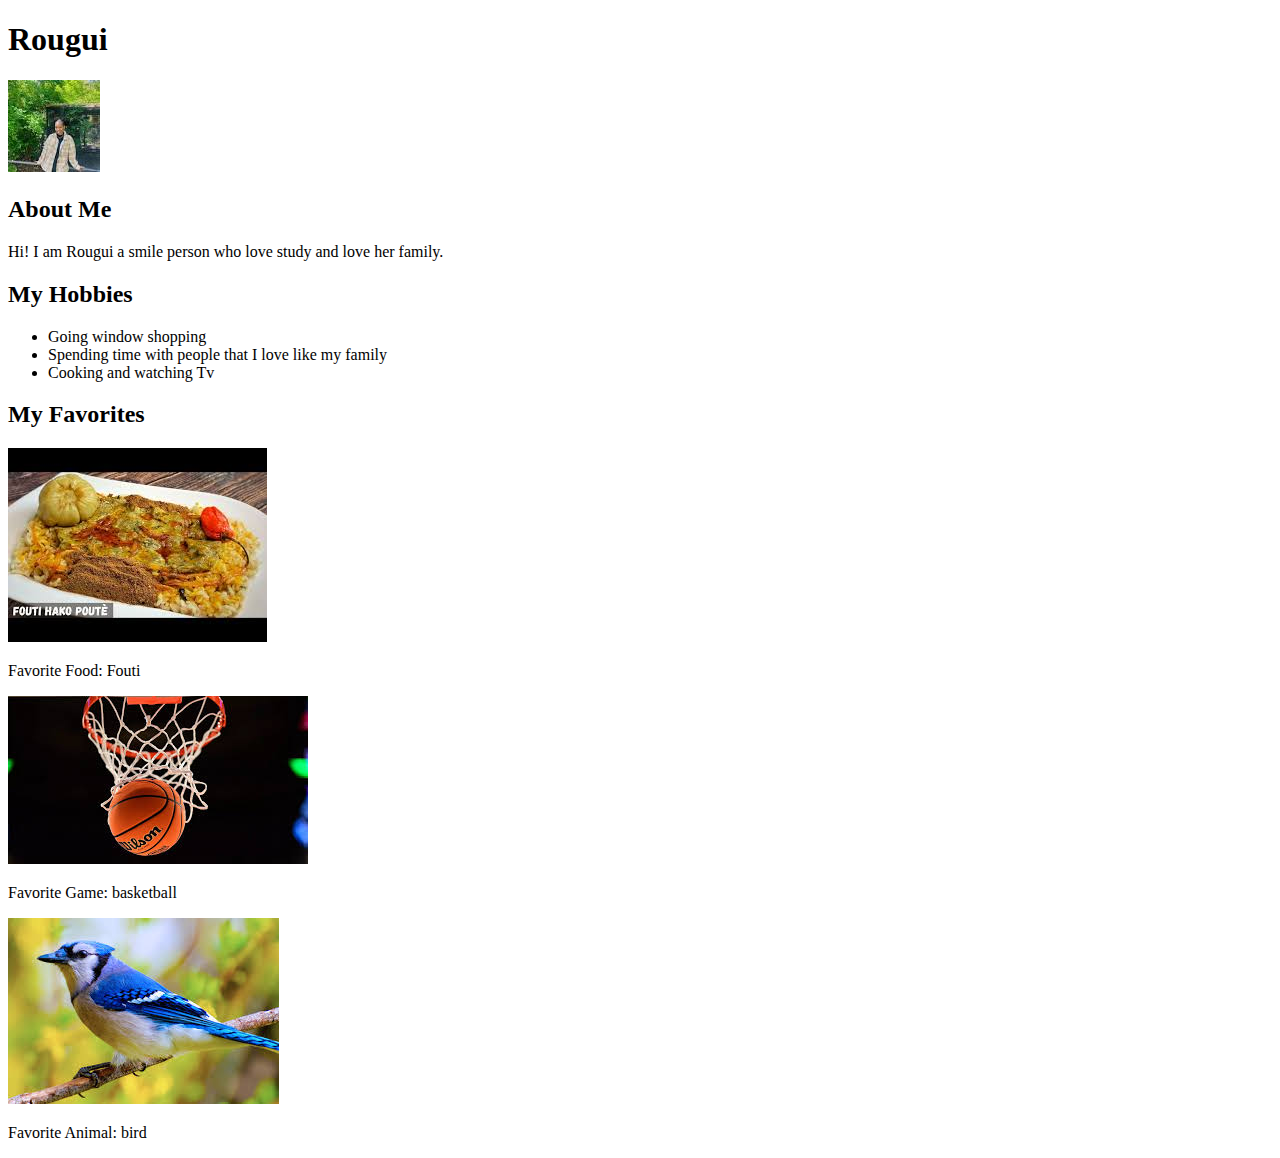
==== index.html @ f10ab416 "final  submition" ====
<!-- index.html -->
<!DOCTYPE html>
<html>
<head>
    <title>Rougui Personal Page</title>
    <link rel="stylesheet" href="style.css">
    <link href="https://fonts.googleapis.com/css2?family=Comic+Neue&display=swap" rel="stylesheet">
</head>
<body>
    <header>
        <h1>Rougui</h1>
        <img src="[data-uri]" class="profile-pic" alt="Profile picture">
    </header>
    
    <section>
        <h2>About Me</h2>
        <p>Hi! I am Rougui a smile person who love study and love her family.</p>
    </section>

    <section>
        <h2>My Hobbies</h2>
        <ul>
            <li>Going window shopping</li>
            <li>Spending time with people that I love like my family</li>
            <li>Cooking and watching Tv</li>
        </ul>
    </section>

    <section>
        <h2>My Favorites</h2>
        <div class="favorites-grid">
            <div class="favorite-item">
                <img src="[data-uri]" alt="Favorite food">
                <p>Favorite Food: Fouti</p>
            </div>
            <div class="favorite-item">
                <img src="[data-uri]" alt="Favorite game">
                <p>Favorite Game: basketball</p>
            </div>
            <div class="favorite-item">
                <img src="[data-uri]" alt="Favorite animal">
                <p>Favorite Animal: bird</p>
            </div>
        </div>
    </section>
</body>
</html>
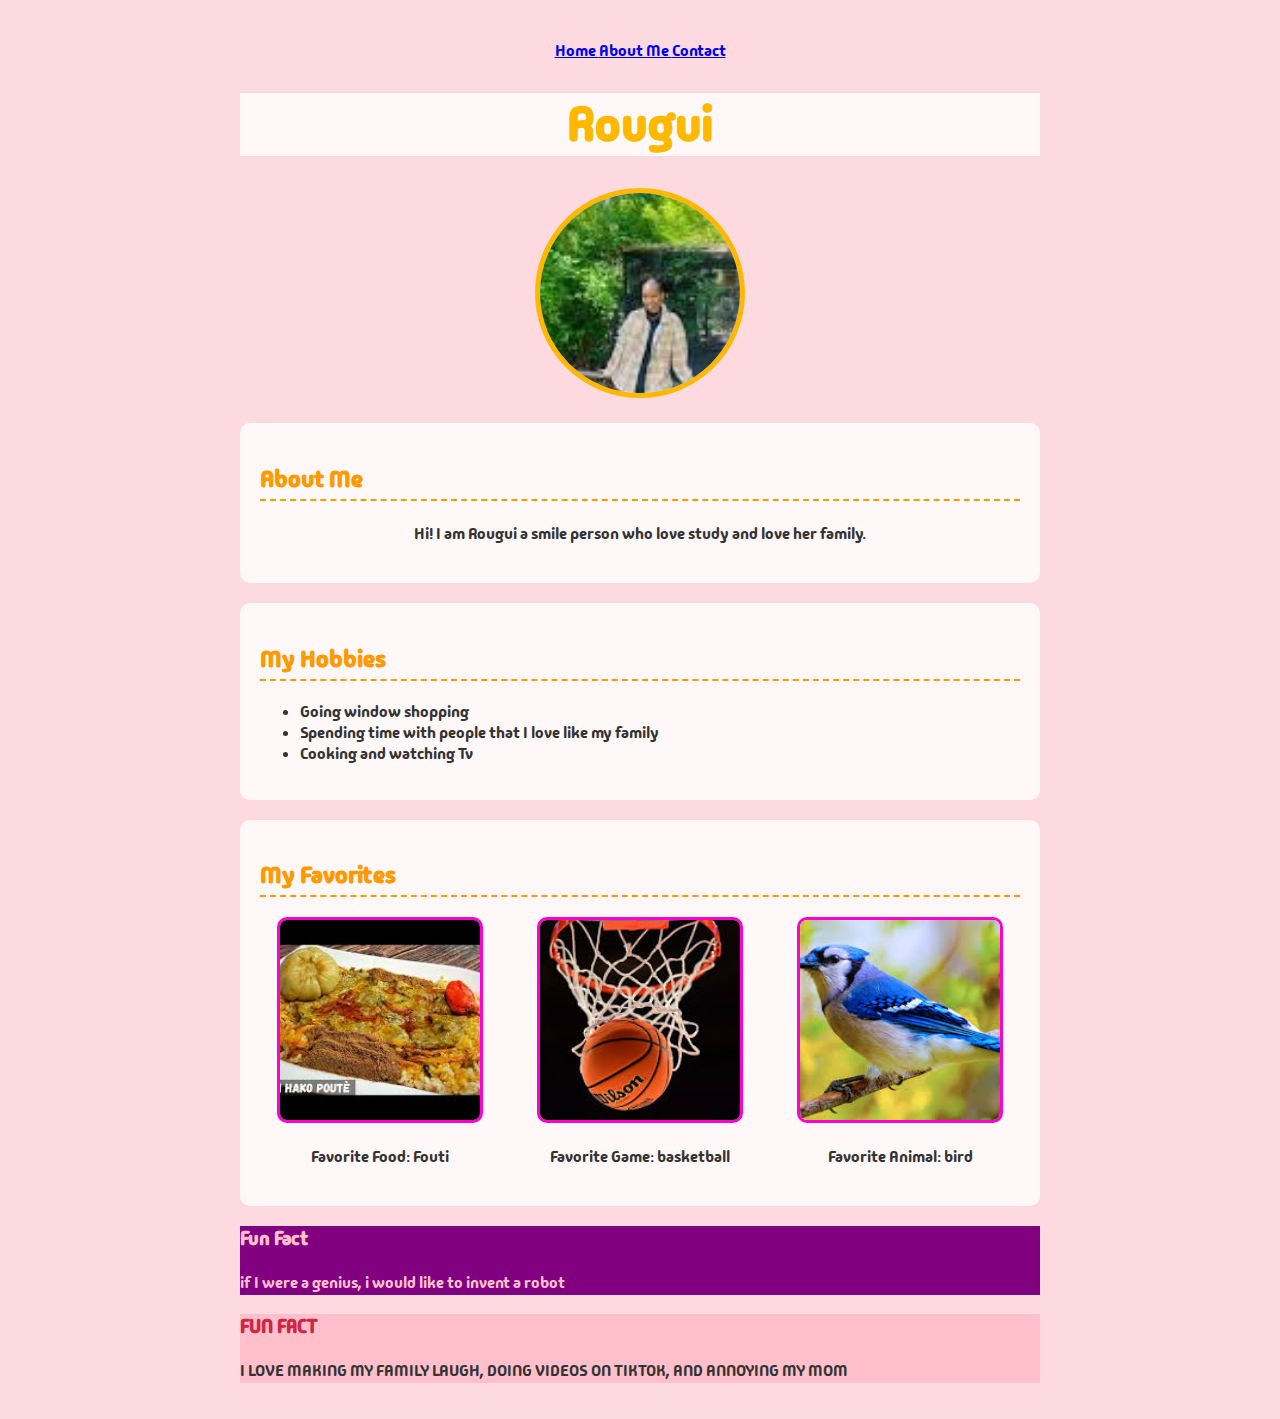
==== commit ece32e8d: "Completed Deliverable" ====
--- a/index.html
+++ b/index.html
@@ -8,6 +8,11 @@
 </head>
 <body>
     <header>
+
+        <a href="index.html">Home </a>
+        <a href="about.html">About Me </a>
+        <a href="contact.html">Contact</a>
+        
         <h1>Rougui</h1>
         <img src="[data-uri]" class="profile-pic" alt="Profile picture">
     </header>
@@ -29,19 +34,38 @@
     <section>
         <h2>My Favorites</h2>
         <div class="favorites-grid">
-            <div class="favorite-item">
+            <div class="favorite-item favorite-food">
                 <img src="[data-uri]" alt="Favorite food">
                 <p>Favorite Food: Fouti</p>
             </div>
-            <div class="favorite-item">
+            <div class="favorite-item favorite-game" >
                 <img src="[data-uri]" alt="Favorite game">
                 <p>Favorite Game: basketball</p>
             </div>
-            <div class="favorite-item">
+            <div class="favorite-item favorite-animal">
                 <img src="[data-uri]" alt="Favorite animal">
                 <p>Favorite Animal: bird</p>
             </div>
         </div>
     </section>
+
+    <div class="fun-fact-box">
+
+        <h3> Fun Fact</h3>
+        <p>if I were a genius, i would like to invent a robot </p>
+
+        
+    </div>
+
+    <div class="fun-fact-box2">
+
+        <h3> FUN FACT</h3>
+        <p>I LOVE MAKING MY FAMILY LAUGH, DOING VIDEOS ON TIKTOK, AND ANNOYING MY MOM</p>
+
+        
+    </div>
+
+
+
 </body>
 </html>--- a/style.css
+++ b/style.css
@@ -0,0 +1,113 @@
+@import url('https://fonts.googleapis.com/css2?family=Madimi+One&display=swap');
+
+body {
+    background-color: rgba(251, 169, 183, 0.427);
+    font-family: "Madimi One", sans-serif;
+    margin: 0;
+    padding: 20px;
+    max-width: 800px;
+    margin: 0 auto;
+}
+
+header {
+    text-align: center;
+    margin: 20px 0;
+}
+
+h1 {
+    color: #FFB800;
+    background-color: rgba(255, 255, 255, 0.8);
+    font-size: 48px;
+    text-shadow: 2px 2px #fff;
+}
+
+h2 {
+    color: #FF9900;
+    border-bottom: 2px dashed #FF9900;
+    padding-bottom: 5px;
+}
+
+.profile-pic {
+    border-radius: 50%;
+    border: 5px solid #FFB800;
+    width: 200px;
+    height: 200px; 
+    object-fit: cover;
+}
+
+section {
+    background-color: rgba(255, 255, 255, 0.8);
+    padding: 20px;
+    margin: 20px 0;
+    border-radius: 10px;
+}
+
+section p {
+    text-align: center;
+}
+
+ul {
+    color: #333;
+}
+
+.favorites-grid {
+    display: grid;
+    grid-template-columns: repeat(3, 1fr);
+    gap: 20px;
+}
+
+.favorite-item {
+    text-align: center;
+}
+
+.favorite-item img {
+    border-radius: 10px;
+    width: 200px;
+    height: 200px; 
+    object-fit: cover;
+}
+
+p {
+    color: #333;
+    line-height: 1.6;
+}
+
+.favorite-animal img{
+border-radius: 10px;
+border: 3px solid #ff00d4;
+/* width: 200px; */
+/* height: 200px; */
+}
+
+.favorite-food img{
+border-radius: 10px;
+border: 3px solid #ff00d4;
+/* width: 200px; */
+/* height: 200px; */
+}
+
+.favorite-game img{
+border-radius: 10px;
+border: 3px solid #ff00d4;
+/* width: 200px; */
+/* height: 200px; */
+}
+
+.fun-fact-box{
+    background-color:purple ;
+    color: pink;
+    text-shadow: #fff;
+}
+
+.fun-fact-box p{
+    background-color:purple ;
+    color: pink;
+    text-shadow: #fff;
+}
+
+
+.fun-fact-box2{
+    background-color:pink ;
+    color: rgb(205, 39, 67);
+    text-shadow: #fff;
+}